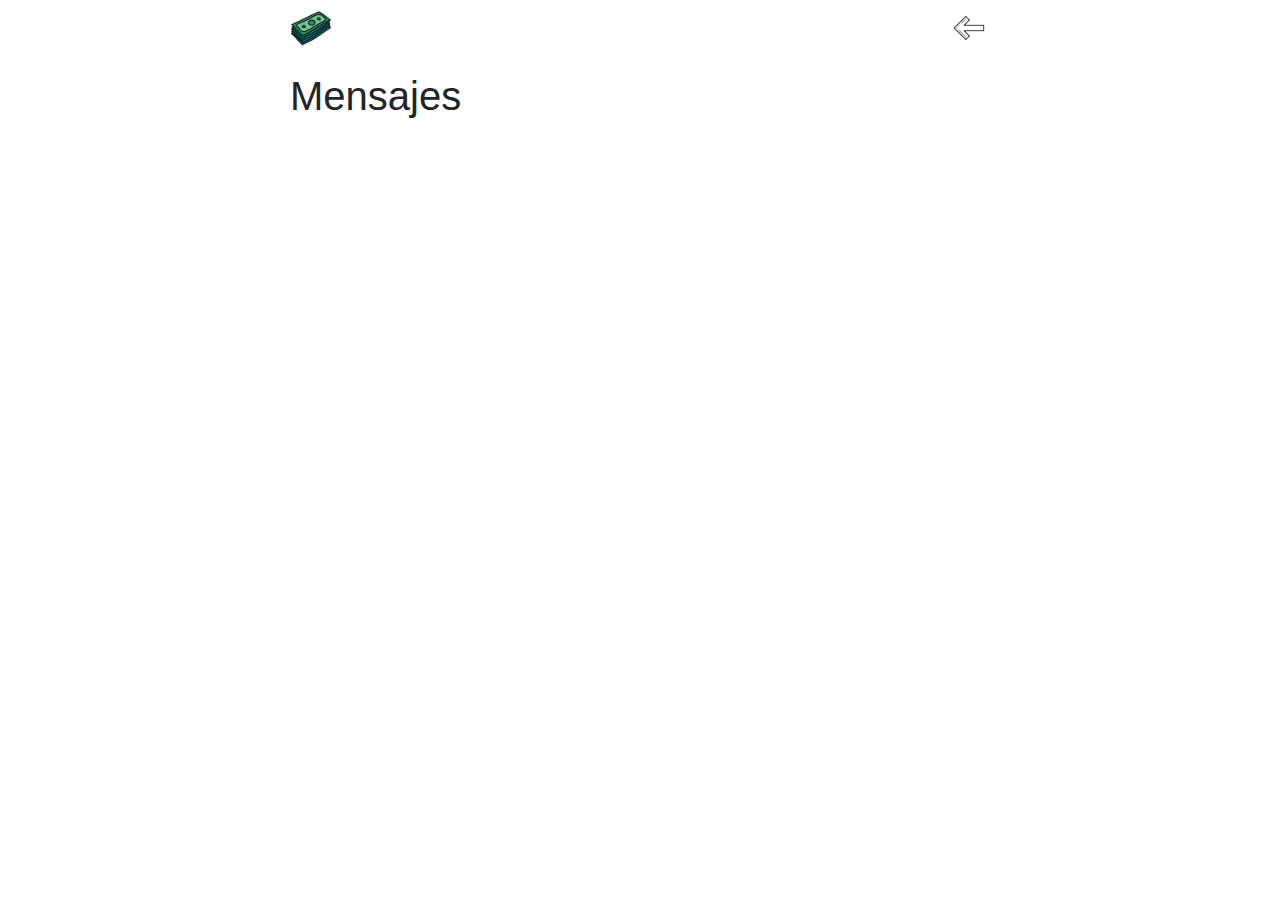
==== chat.html @ 6fa5d3dc "Iniciando" ====
<!DOCTYPE html>
<html lang="en">

<head>
    <meta charset="UTF-8">
    <meta name="viewport" content="width=device-width, initial-scale=1.0">
    <meta name="icon" href="img/image.png" sizes="512x512">
    <title>Chat</title>
    <link rel="shortcut icon" rel="image/png" href="img/money.png">
    <link rel="apple-touch-icon" rel="image/png" href="img/money.png">
    <link rel="apple-touch-status-image" rel="image/png" href="img/money.png">
    <link rel="stylesheet" href="css/animate.css">
    <link rel="manifest" href="manifest.json">
    <link rel="stylesheet" href="css/bootstrap.min.css">
    <link rel="stylesheet" href="css/style.css">
    <script src="js/turbolinks.js"></script>
    <script src="js/app.js"></script>
    <script src="https://code.jquery.com/jquery-3.2.1.slim.min.js" integrity="sha384-KJ3o2DKtIkvYIK3UENzmM7KCkRr/rE9/Qpg6aAZGJwFDMVNA/GpGFF93hXpG5KkN" crossorigin="anonymous"></script>
    <script src="https://cdnjs.cloudflare.com/ajax/libs/popper.js/1.12.9/umd/popper.min.js" integrity="sha384-ApNbgh9B+Y1QKtv3Rn7W3mgPxhU9K/ScQsAP7hUibX39j7fakFPskvXusvfa0b4Q" crossorigin="anonymous"></script>
    <script src="https://maxcdn.bootstrapcdn.com/bootstrap/4.0.0/js/bootstrap.min.js" integrity="sha384-JZR6Spejh4U02d8jOt6vLEHfe/JQGiRRSQQxSfFWpi1MquVdAyjUar5+76PVCmYl" crossorigin="anonymous"></script>
</head>

<body class="main bg-white">

    <div class="container">
        <div class="row justify-content-center">
            <div class="col-lg-8 col-md-8 col-ms-12">

                <div class="pos-f-t">
                    <nav class="navbar navbar-white bg-white">
                        <img width="40" src="img/money.png" alt="">
                        <img onclick="history.back()" width="40" src="img/back.png" alt="">
                    </nav>
                </div>

                <div class="container mt-3">
                    <h1>Mensajes</h1>
                </div>

            </div>
        </div>
    </div>

    <script src="js/jquery.min.js"></script>
    <script src="js/main.js"></script>
</body>

</html>
---- css/style.css ----
* {
    margin: 0px;
    padding: 0px;
}

body {
    background-color: #fdce30;
    overflow: hidden;
}

.imagen {
    margin-top: 100px;
    border-radius: 100%;
    border: 5px;
    box-shadow: 0px 2px 3px black;
    max-width: 300px;
    transition: all .5s;
}

.imagen:hover {
    transform: scale(1.1);
    border-color: #cf9048;
    cursor: pointer;
}

a {
    padding-bottom: 5px;
    border-bottom: 5px solid gray;
    color: gray;
    text-decoration: none;
    cursor: pointer;
    background-color: #cf9048;
}

a:hover {
    background-color: none;
}

#audio {
    display: none;
}

.hover:hover {
    transform: scale(1.1);
    transition: all .5s;
}
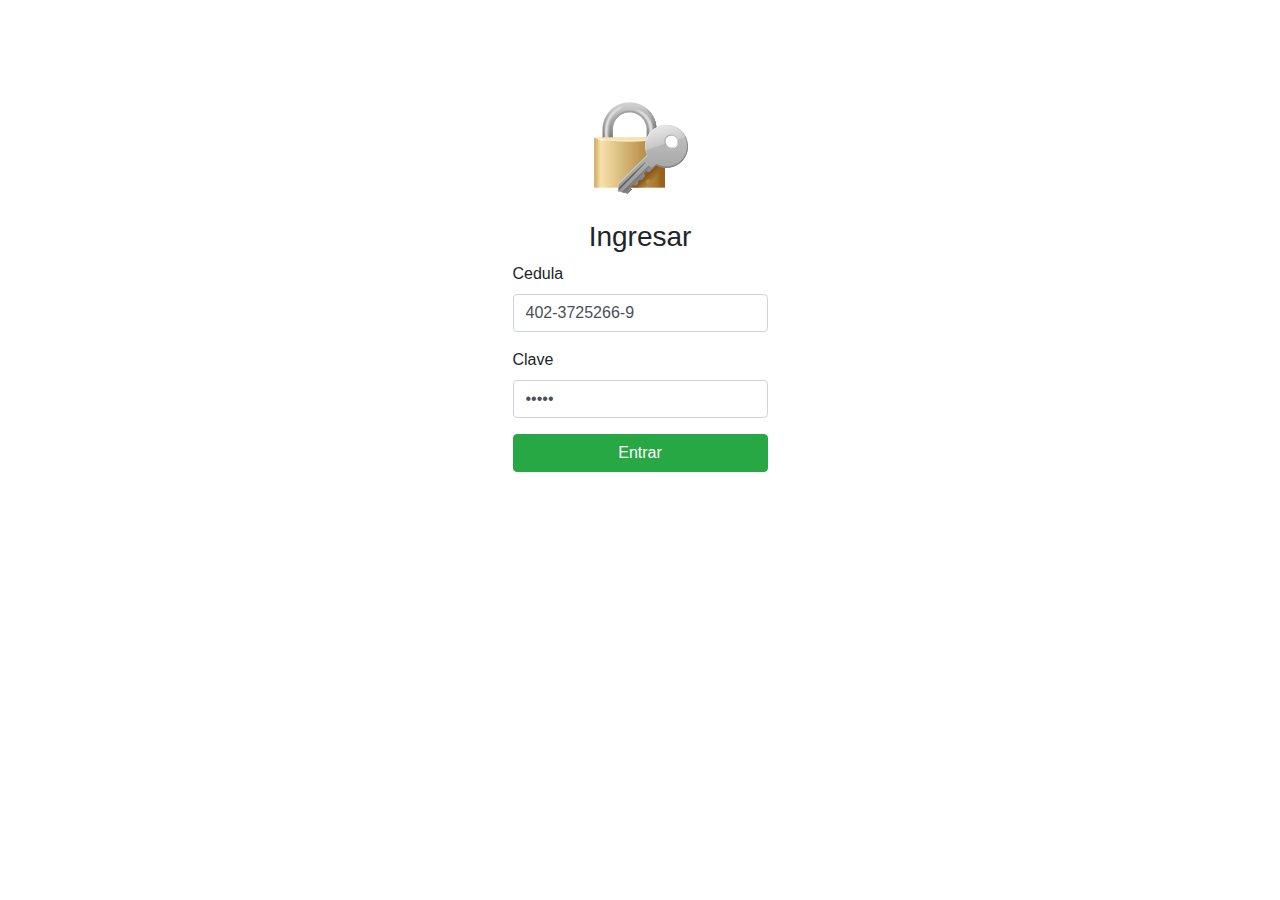
==== commit a22e7417: "progreso de 30%" ====
--- a/chat.html
+++ b/chat.html
@@ -21,6 +21,12 @@
 </head>
 
 <body class="main bg-white">
+
+    <script>
+        if (!localStorage.getItem('token')) {
+            location.href = "login.html";
+        }
+    </script>
 
     <div class="container">
         <div class="row justify-content-center">
